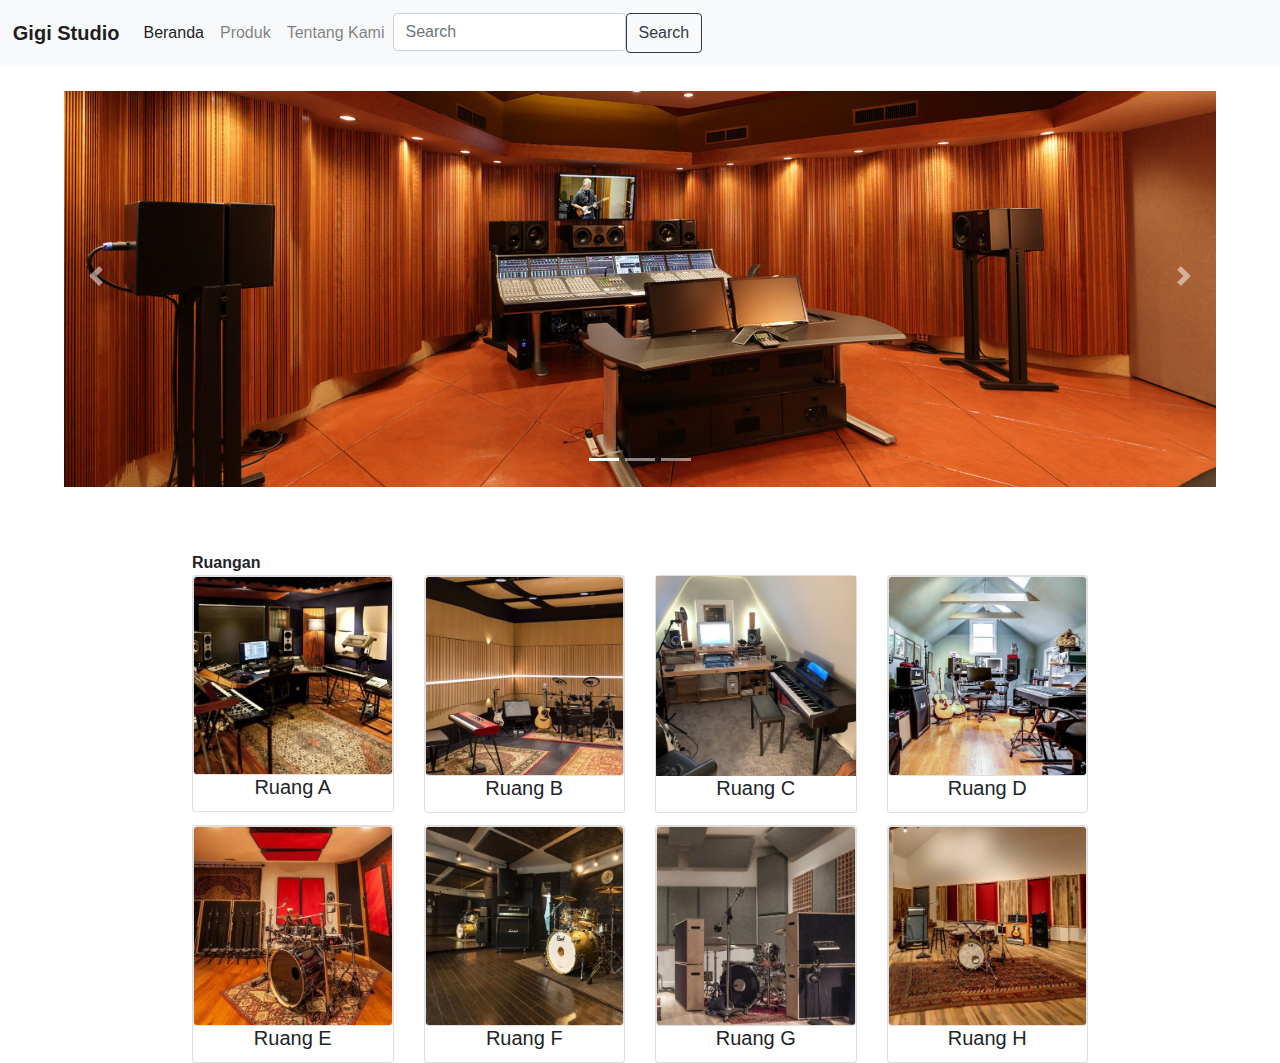
==== index.html @ 7f712213 "<commit 1>" ====
<!doctype html>
<html lang="en">

<head>
    <title>Studio</title>
    <meta charset="utf-8">
    <meta name="viewport" content="width=device-width, initial-scale=1">
    <link rel="stylesheet" href="https://maxcdn.bootstrapcdn.com/bootstrap/4.5.2/css/bootstrap.min.css">
    <link rel="stylesheet" href="style.css">
    <script src="https://ajax.googleapis.com/ajax/libs/jquery/3.5.1/jquery.min.js">
    </script>
    <script src="https://cdnjs.cloudflare.com/ajax/libs/popper.js/1.16.0/umd/popper.min.js"></script>
    <script src="https://maxcdn.bootstrapcdn.com/bootstrap/4.5.2/js/bootstrap.min.js"></script>
</head>

<body>
    <!--NAVIGASI-->
    <nav class="col-12 navbar navbar-expand-lg navbar-light bg-light">
        <a class="navbar-brand" href="#"><b>Gigi Studio</b></a>
        <button class="navbar-toggler" type="button" data-toggle="collapse" data-target="#navbarNav" aria-controls="navbarNav" aria-expanded="false" aria-label="Toggle navigation">
    <span class="navbar-toggler-icon"></span>
  </button>
        <div class="collapse navbar-collapse" id="navbarNav">
            <ul class="navbar-nav">
                <li class="nav-item active">
                    <a class="nav-link" href="#">Beranda</a>
                </li>
                <li class="nav-item">
                    <a class="nav-link" href="#">Produk</a>
                </li>
                <li class="nav-item">
                    <a class="nav-link" href="#">Tentang Kami</a>
                </li>
                <form class="d-flex" role="search">
                    <input class="form-control me-2" type="search" placeholder="Search" aria-label="Search">
                    <button class="btn btn-outline-dark" type="submit">Search</button>
                </form>
            </ul>
        </div>
    </nav>

    <!--CAROUSEL-->
    <div class="col-12 MyCarousel">
        <row>
            <div id="myCarousel" class="carousel slide" data-ride="carousel" color="">
                <ol class="carousel-indicators">
                    <li data-target="#myCarousel" data-slide-to="0" class="active"></li>
                    <li data-target="#myCarousel" data-slide-to="1"></li>
                    <li data-target="#myCarousel" data-slide-to="2"></li>
                </ol>
                <div class="carousel-inner">
                    <div class="carousel-item active">
                        <img src="studio1crop.jpeg" alt="Slide 1">
                    </div>
                    <div class="carousel-item">
                        <img src="studio2crop.jpeg" alt="Slide 2">
                    </div>
                    <div class="carousel-item">
                        <img src="studio3crop.jpeg" alt="Slide 3">
                    </div>
                </div>
            </div>
        </row>

        <a class="carousel-control-prev" href="#myCarousel" data-slide="prev">
            <span class="carousel-control-prev-icon"></span>
        </a>
        <a class="carousel-control-next" href="#myCarousel" data-slide="next">
            <span class="carousel-control-next-icon"></span>
        </a>
    </div>

    <!--CARD VIEW-->
    <div class="col-12 card-container">
        <a><b>Ruangan</b></a>
        <div class="row">
            <div class="col-3">
                <div class="card">
                    <img src="11.jpg" class="card" alt="...">
                    <div>
                        <h5 class="card-title ">Ruang A</h5>
                    </div>
                </div>
            </div>

            <div class="col-3">
                <div class="card">
                    <img src="12.jpg" class="card" alt="...">
                    <div>
                        <h5 class="card-title ">Ruang B</h5>
                    </div>
                </div>
            </div>

            <div class="col-3 ">
                <div class="card ">
                    <img src="13.jpg " class="card- " alt="... " style="max-height: 285px; ">
                    <div>
                        <h5 class="card-title ">Ruang C</h5>
                    </div>
                </div>
            </div>

            <div class="col-3 ">
                <div class="card ">
                    <img src="14.jpg " class="card " alt="... " style="max-height: 285px; ">
                    <div>
                        <h5 class="card-title ">Ruang D</h5>
                    </div>
                </div>
            </div>
        </div>
    </div>
    <div class="col-md-12 card-container " style="margin-top: 1%;">
        <div class=row>
            <div class="col-3 ">
                <div class="card ">
                    <img src="15.jpg " class="card " alt="... " style="max-height: 285px; ">
                    <div>
                        <h5 class="card-title ">Ruang E</h5>
                    </div>
                </div>
            </div>

            <div class="col-3 ">
                <div class="card ">
                    <img src="16.jpg " class="card " alt="... " style="max-height: 285px; ">
                    <div>
                        <h5 class="card-title ">Ruang F</h5>
                    </div>
                </div>
            </div>

            <div class="col-3 ">
                <div class="card ">
                    <img src="17.jpg " class="card " alt="... " style="max-height: 285px; ">
                    <div>
                        <h5 class="card-title ">Ruang G</h5>
                    </div>
                </div>
            </div>

            <div class="col-3 ">
                <div class="card ">
                    <img src="18.jpg " class="card " alt="... " style="max-height: 285px; ">
                    <div>
                        <h5 class="card-title ">Ruang H</h5>
                    </div>
                </div>
            </div>

        </div>
    </div>
</body>

</html>
---- style.css ----
body {
    font-family: sans-serif;
    font-size: 16px;
    background: white;
}

a {
    color: black;
}

a:hover {
    color: black;
}


/* Mengatur tampilan navigasi */

.collapse navbar-collapse {
    background-color: #C19A6B;
}

.navbar {
    background-color: #C19A6B;
    box-shadow: 0px 2px 2px rgba(0, 0, 0, 0.1);
    padding: 1%;
}

.navbar-brand {
    color: #FFF;
}

.nav-item {
    font-style: bold;
    display: flex;
    float: right;
}

.nav-link {
    color: #FFF;
}


/* carousel */

.MyCarousel {
    padding-left: 5%;
    padding-right: 5%;
    background-color: white;
    padding-top: 2%;
}

.carousel-item {
    max-height: 600px;
}

.carousel-item img {
    object-fit: cover;
    height: 100%;
    width: 100%;
}

.carousel-caption {
    background-color: rgba(0, 0, 0, 0);
}

.carousel-caption h3 {
    color: #fff;
}

.carousel-caption p {
    color: #fff;
}


/* carding  */

.card {
    width: 100%;
}

.card-container {
    margin-top: 5%;
    padding-left: 15%;
    padding-right: 15%;
}

.card img {
    width: 100%;
}

.card-title {
    text-align: center;
}

[class*="col-"] {
    width: 100%;
    float: center;
}

@media only screen and (max-width: 768px) {
    /* For tablets: */
    .col-sm-6 {
        width: 50%;
        text-align: center;
    }
    .col-sm-12 {
        width: 100%;
        text-align: center;
    }
}

@media only screen and (max-width: 480px) {
    .card-title {
        font-size: 10pt;
    }
}

@media only screen and (min-width: 600px) {
    /* For tablets: */
    .col-m-1 {
        width: 8.33%;
    }
    .col-m-2 {
        width: 16.66%;
    }
    .col-m-3 {
        width: 25%;
    }
    .col-m-4 {
        width: 33.33%;
    }
    .col-m-5 {
        width: 41.66%;
    }
    .col-m-6 {
        width: 50%;
    }
    .col-m-7 {
        width: 58.33%;
    }
    .col-m-8 {
        width: 66.66%;
    }
    .col-m-9 {
        width: 75%;
    }
    .col-m-10 {
        width: 83.33%;
    }
    .col-m-11 {
        width: 91.66%;
    }
    .col-m-12 {
        width: 100%;
    }
    .container {
        width: 50%;
    }
}

@media only screen and (min-width: 768px) {
    /* For desktop: */
    .col-1 {
        width: 8.33%;
    }
    .col-2 {
        width: 16.66%;
    }
    .col-3 {
        width: 25%;
    }
    .col-4 {
        width: 33.33%;
    }
    .col-5 {
        width: 41.66%;
    }
    .col-6 {
        width: 50%;
    }
    .col-7 {
        width: 58.33%;
    }
    .col-8 {
        width: 66.66%;
    }
    .col-9 {
        width: 75%;
    }
    .col-10 {
        width: 83.33%;
    }
    .col-11 {
        width: 91.66%;
    }
    .col-12 {
        width: 100%;
    }
}
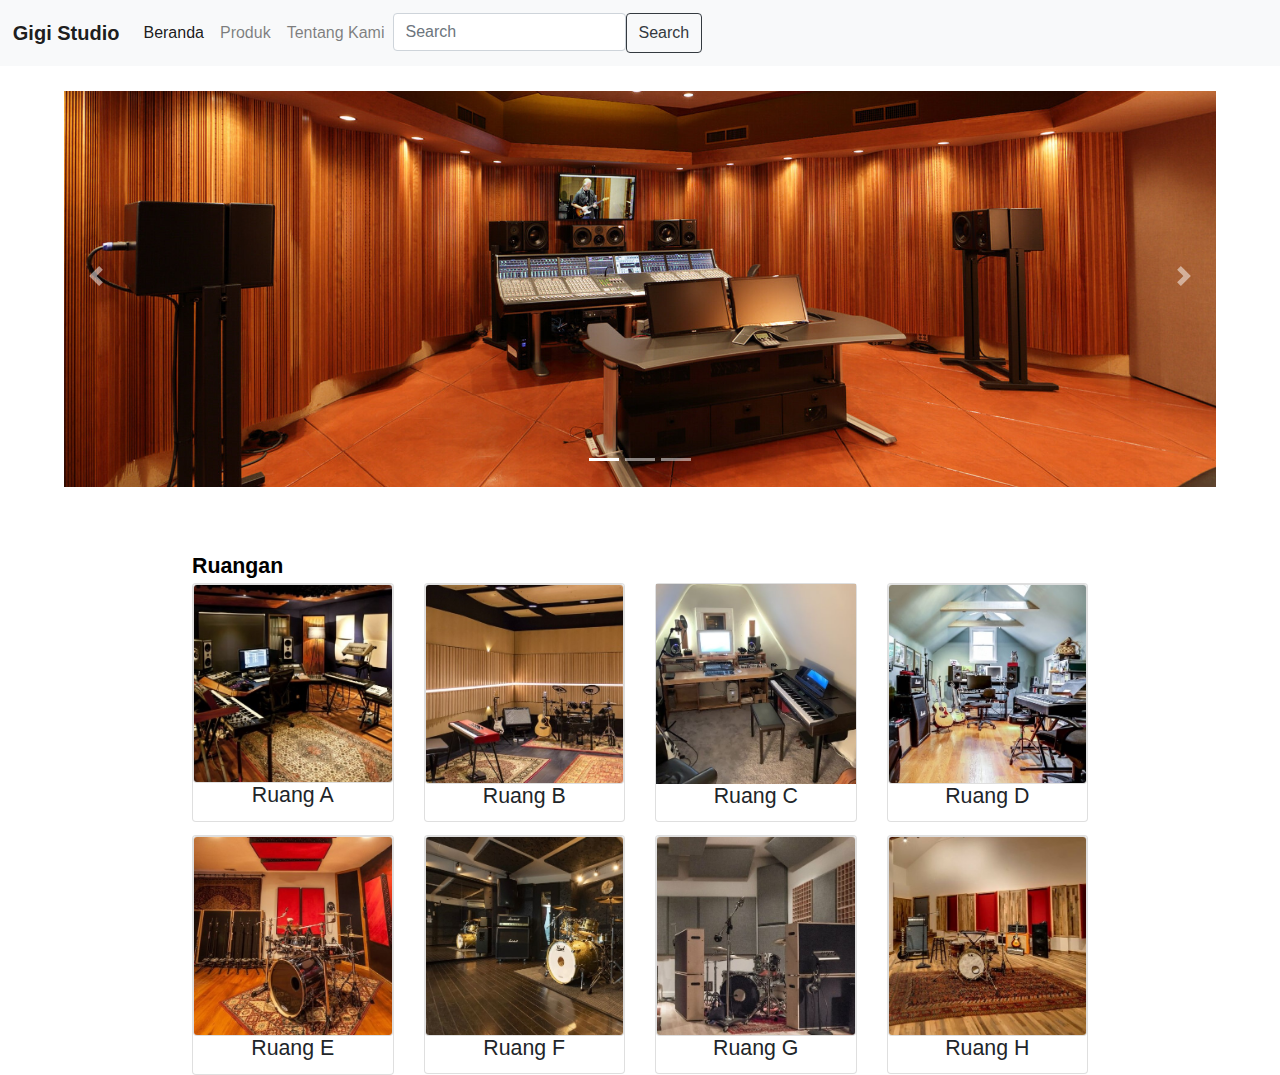
==== commit dc6371e6: "<commit 1>" ====
--- a/index.html
+++ b/index.html
@@ -72,7 +72,7 @@
 
     <!--CARD VIEW-->
     <div class="col-12 card-container">
-        <a><b>Ruangan</b></a>
+        <a class="card-title"><b>Ruangan</b></a>
         <div class="row">
             <div class="col-3">
                 <div class="card">
--- a/style.css
+++ b/style.css
@@ -90,6 +90,7 @@
 
 .card-title {
     text-align: center;
+    font-size: 16pt;
 }
 
 [class*="col-"] {
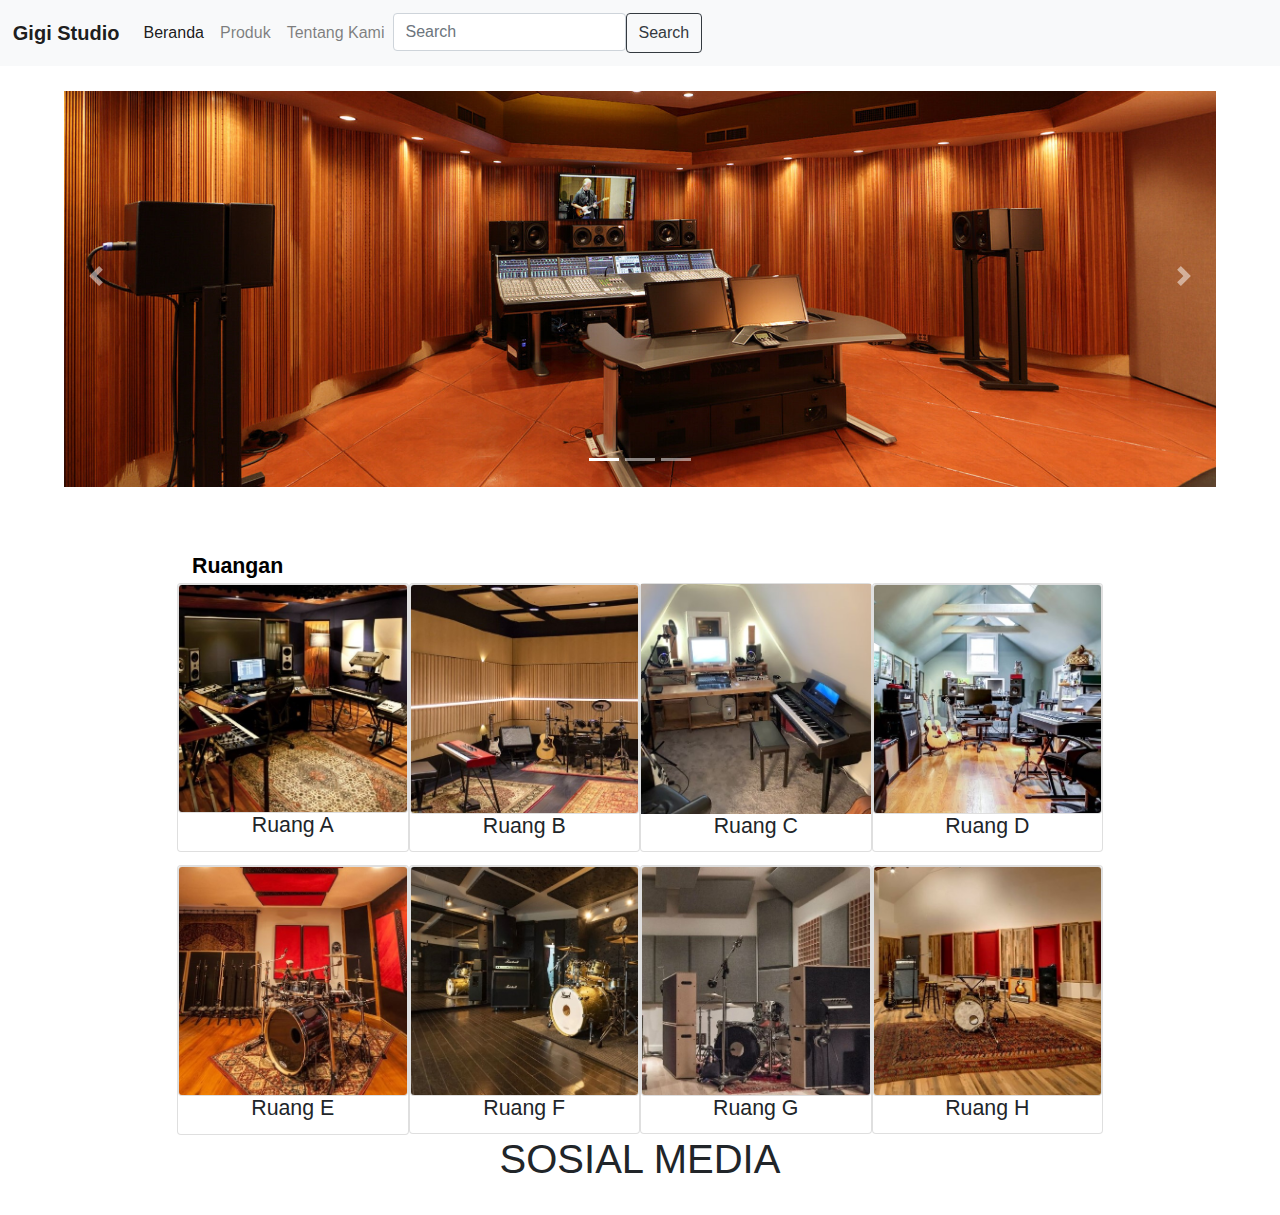
==== commit 91d99f3f: "<commit 1>" ====
--- a/index.html
+++ b/index.html
@@ -18,9 +18,9 @@
     <nav class="col-12 navbar navbar-expand-lg navbar-light bg-light">
         <a class="navbar-brand" href="#"><b>Gigi Studio</b></a>
         <button class="navbar-toggler" type="button" data-toggle="collapse" data-target="#navbarNav" aria-controls="navbarNav" aria-expanded="false" aria-label="Toggle navigation">
-    <span class="navbar-toggler-icon"></span>
-  </button>
-        <div class="collapse navbar-collapse" id="navbarNav">
+        <span class="navbar-toggler-icon"></span>
+        </button>
+        <div class="collapse navbar-collapse" id="navbarNav" style="padding-right: 5%;">
             <ul class="navbar-nav">
                 <li class="nav-item active">
                     <a class="nav-link" href="#">Beranda</a>
@@ -38,7 +38,6 @@
             </ul>
         </div>
     </nav>
-
     <!--CAROUSEL-->
     <div class="col-12 MyCarousel">
         <row>
@@ -74,7 +73,7 @@
     <div class="col-12 card-container">
         <a class="card-title"><b>Ruangan</b></a>
         <div class="row">
-            <div class="col-3">
+            <div class="col-m-3">
                 <div class="card">
                     <img src="11.jpg" class="card" alt="...">
                     <div>
@@ -83,7 +82,7 @@
                 </div>
             </div>
 
-            <div class="col-3">
+            <div class="col-m-3">
                 <div class="card">
                     <img src="12.jpg" class="card" alt="...">
                     <div>
@@ -92,7 +91,7 @@
                 </div>
             </div>
 
-            <div class="col-3 ">
+            <div class="col-m-3 ">
                 <div class="card ">
                     <img src="13.jpg " class="card- " alt="... " style="max-height: 285px; ">
                     <div>
@@ -101,7 +100,7 @@
                 </div>
             </div>
 
-            <div class="col-3 ">
+            <div class="col-m-3 ">
                 <div class="card ">
                     <img src="14.jpg " class="card " alt="... " style="max-height: 285px; ">
                     <div>
@@ -111,9 +110,9 @@
             </div>
         </div>
     </div>
-    <div class="col-md-12 card-container " style="margin-top: 1%;">
+    <div class="col-m-12 card-container " style="margin-top: 1%;">
         <div class=row>
-            <div class="col-3 ">
+            <div class="col-m-3 ">
                 <div class="card ">
                     <img src="15.jpg " class="card " alt="... " style="max-height: 285px; ">
                     <div>
@@ -122,7 +121,7 @@
                 </div>
             </div>
 
-            <div class="col-3 ">
+            <div class="col-m-3 ">
                 <div class="card ">
                     <img src="16.jpg " class="card " alt="... " style="max-height: 285px; ">
                     <div>
@@ -131,7 +130,7 @@
                 </div>
             </div>
 
-            <div class="col-3 ">
+            <div class="col-m-3 ">
                 <div class="card ">
                     <img src="17.jpg " class="card " alt="... " style="max-height: 285px; ">
                     <div>
@@ -140,7 +139,7 @@
                 </div>
             </div>
 
-            <div class="col-3 ">
+            <div class="col-m-3 ">
                 <div class="card ">
                     <img src="18.jpg " class="card " alt="... " style="max-height: 285px; ">
                     <div>
@@ -148,9 +147,17 @@
                     </div>
                 </div>
             </div>
-
         </div>
     </div>
+    <footer>
+        <div class="col-12 footer">
+            <h1>SOSIAL MEDIA</h1>
+            <a href="https://instagram.com/giannanasya" target="_blank" rel="noopener noreferrer"><img src="./images/ig.png" alt=""></a>
+            <a href="http://" target="_blank" rel="noopener noreferrer"><img src="./images//fb.png" alt=""></a>
+            <a href="http://" target="_blank" rel="noopener noreferrer"><img src="./images/WA2.png" alt=""></a>
+            <a href="http://" target="_blank" rel="noopener noreferrer"><img src="./images/twitter.png" alt=""></a>
+        </div>
+    </footer>
 </body>
 
 </html>--- a/style.css
+++ b/style.css
@@ -72,6 +72,13 @@
 }
 
 
+/* footer */
+
+.footer {
+    text-align: center;
+}
+
+
 /* carding  */
 
 .card {
@@ -110,9 +117,12 @@
     }
 }
 
-@media only screen and (max-width: 480px) {
+@media only screen and (max-width: 600px) {
     .card-title {
         font-size: 10pt;
+    }
+    .col-m-3 {
+        width: 50%;
     }
 }
 
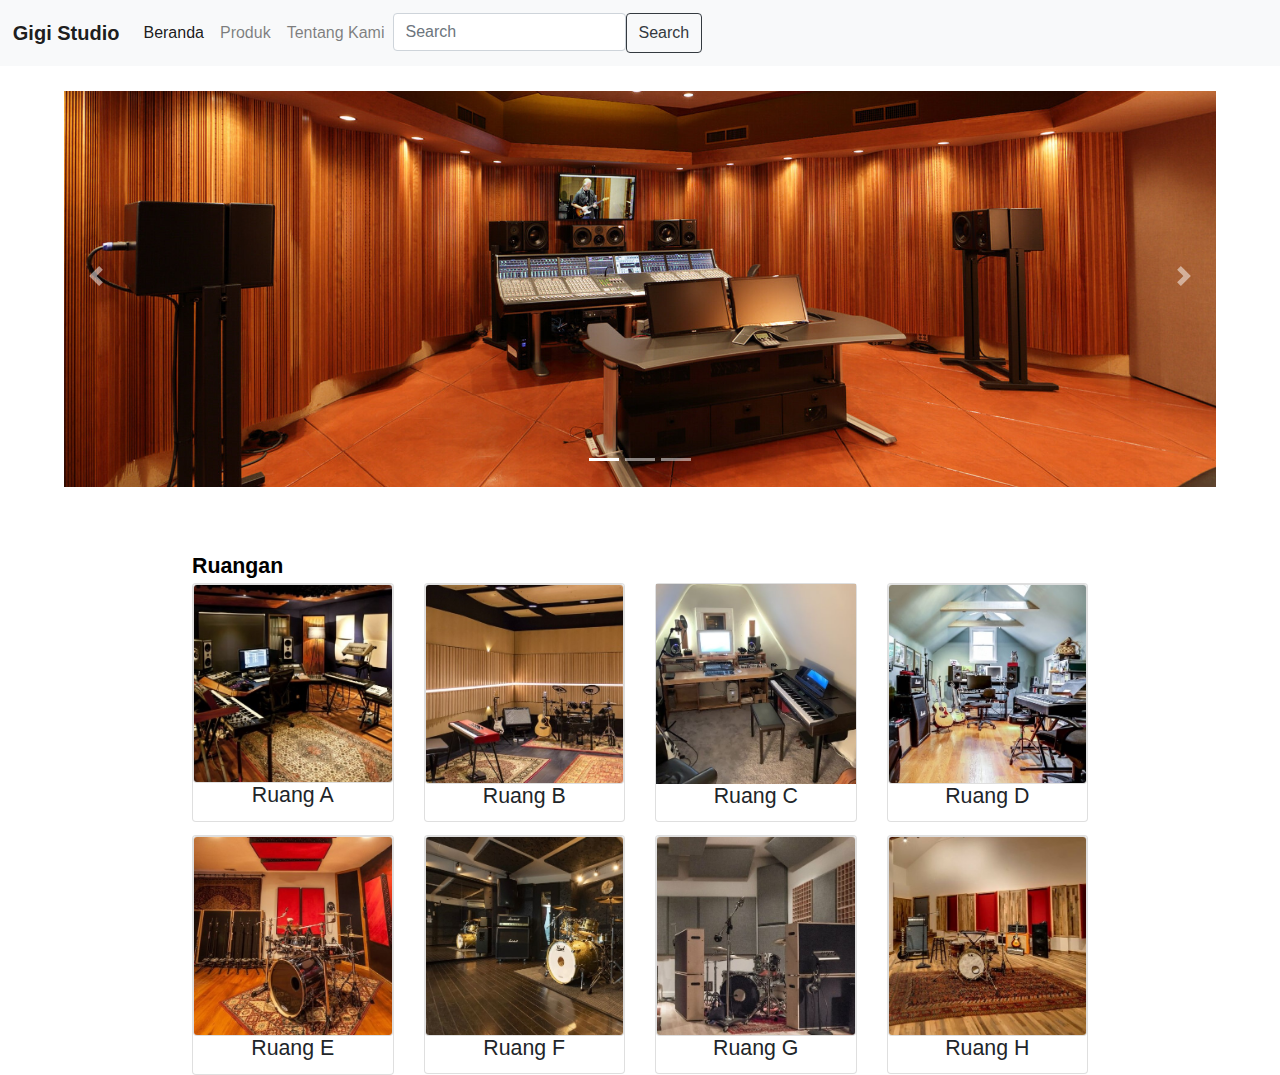
==== commit f79cac2b: "<commit 1>" ====
--- a/index.html
+++ b/index.html
@@ -18,9 +18,9 @@
     <nav class="col-12 navbar navbar-expand-lg navbar-light bg-light">
         <a class="navbar-brand" href="#"><b>Gigi Studio</b></a>
         <button class="navbar-toggler" type="button" data-toggle="collapse" data-target="#navbarNav" aria-controls="navbarNav" aria-expanded="false" aria-label="Toggle navigation">
-        <span class="navbar-toggler-icon"></span>
-        </button>
-        <div class="collapse navbar-collapse" id="navbarNav" style="padding-right: 5%;">
+    <span class="navbar-toggler-icon"></span>
+  </button>
+        <div class="collapse navbar-collapse" id="navbarNav">
             <ul class="navbar-nav">
                 <li class="nav-item active">
                     <a class="nav-link" href="#">Beranda</a>
@@ -38,6 +38,7 @@
             </ul>
         </div>
     </nav>
+
     <!--CAROUSEL-->
     <div class="col-12 MyCarousel">
         <row>
@@ -60,7 +61,6 @@
                 </div>
             </div>
         </row>
-
         <a class="carousel-control-prev" href="#myCarousel" data-slide="prev">
             <span class="carousel-control-prev-icon"></span>
         </a>
@@ -73,7 +73,7 @@
     <div class="col-12 card-container">
         <a class="card-title"><b>Ruangan</b></a>
         <div class="row">
-            <div class="col-m-3">
+            <div class="col-3">
                 <div class="card">
                     <img src="11.jpg" class="card" alt="...">
                     <div>
@@ -82,7 +82,7 @@
                 </div>
             </div>
 
-            <div class="col-m-3">
+            <div class="col-3">
                 <div class="card">
                     <img src="12.jpg" class="card" alt="...">
                     <div>
@@ -91,7 +91,7 @@
                 </div>
             </div>
 
-            <div class="col-m-3 ">
+            <div class="col-3 ">
                 <div class="card ">
                     <img src="13.jpg " class="card- " alt="... " style="max-height: 285px; ">
                     <div>
@@ -100,7 +100,7 @@
                 </div>
             </div>
 
-            <div class="col-m-3 ">
+            <div class="col-3 ">
                 <div class="card ">
                     <img src="14.jpg " class="card " alt="... " style="max-height: 285px; ">
                     <div>
@@ -110,9 +110,9 @@
             </div>
         </div>
     </div>
-    <div class="col-m-12 card-container " style="margin-top: 1%;">
+    <div class="col-md-12 card-container " style="margin-top: 1%;">
         <div class=row>
-            <div class="col-m-3 ">
+            <div class="col-3 ">
                 <div class="card ">
                     <img src="15.jpg " class="card " alt="... " style="max-height: 285px; ">
                     <div>
@@ -121,7 +121,7 @@
                 </div>
             </div>
 
-            <div class="col-m-3 ">
+            <div class="col-3 ">
                 <div class="card ">
                     <img src="16.jpg " class="card " alt="... " style="max-height: 285px; ">
                     <div>
@@ -130,7 +130,7 @@
                 </div>
             </div>
 
-            <div class="col-m-3 ">
+            <div class="col-3 ">
                 <div class="card ">
                     <img src="17.jpg " class="card " alt="... " style="max-height: 285px; ">
                     <div>
@@ -139,7 +139,7 @@
                 </div>
             </div>
 
-            <div class="col-m-3 ">
+            <div class="col-3 ">
                 <div class="card ">
                     <img src="18.jpg " class="card " alt="... " style="max-height: 285px; ">
                     <div>
@@ -147,17 +147,9 @@
                     </div>
                 </div>
             </div>
+
         </div>
     </div>
-    <footer>
-        <div class="col-12 footer">
-            <h1>SOSIAL MEDIA</h1>
-            <a href="https://instagram.com/giannanasya" target="_blank" rel="noopener noreferrer"><img src="./images/ig.png" alt=""></a>
-            <a href="http://" target="_blank" rel="noopener noreferrer"><img src="./images//fb.png" alt=""></a>
-            <a href="http://" target="_blank" rel="noopener noreferrer"><img src="./images/WA2.png" alt=""></a>
-            <a href="http://" target="_blank" rel="noopener noreferrer"><img src="./images/twitter.png" alt=""></a>
-        </div>
-    </footer>
 </body>
 
 </html>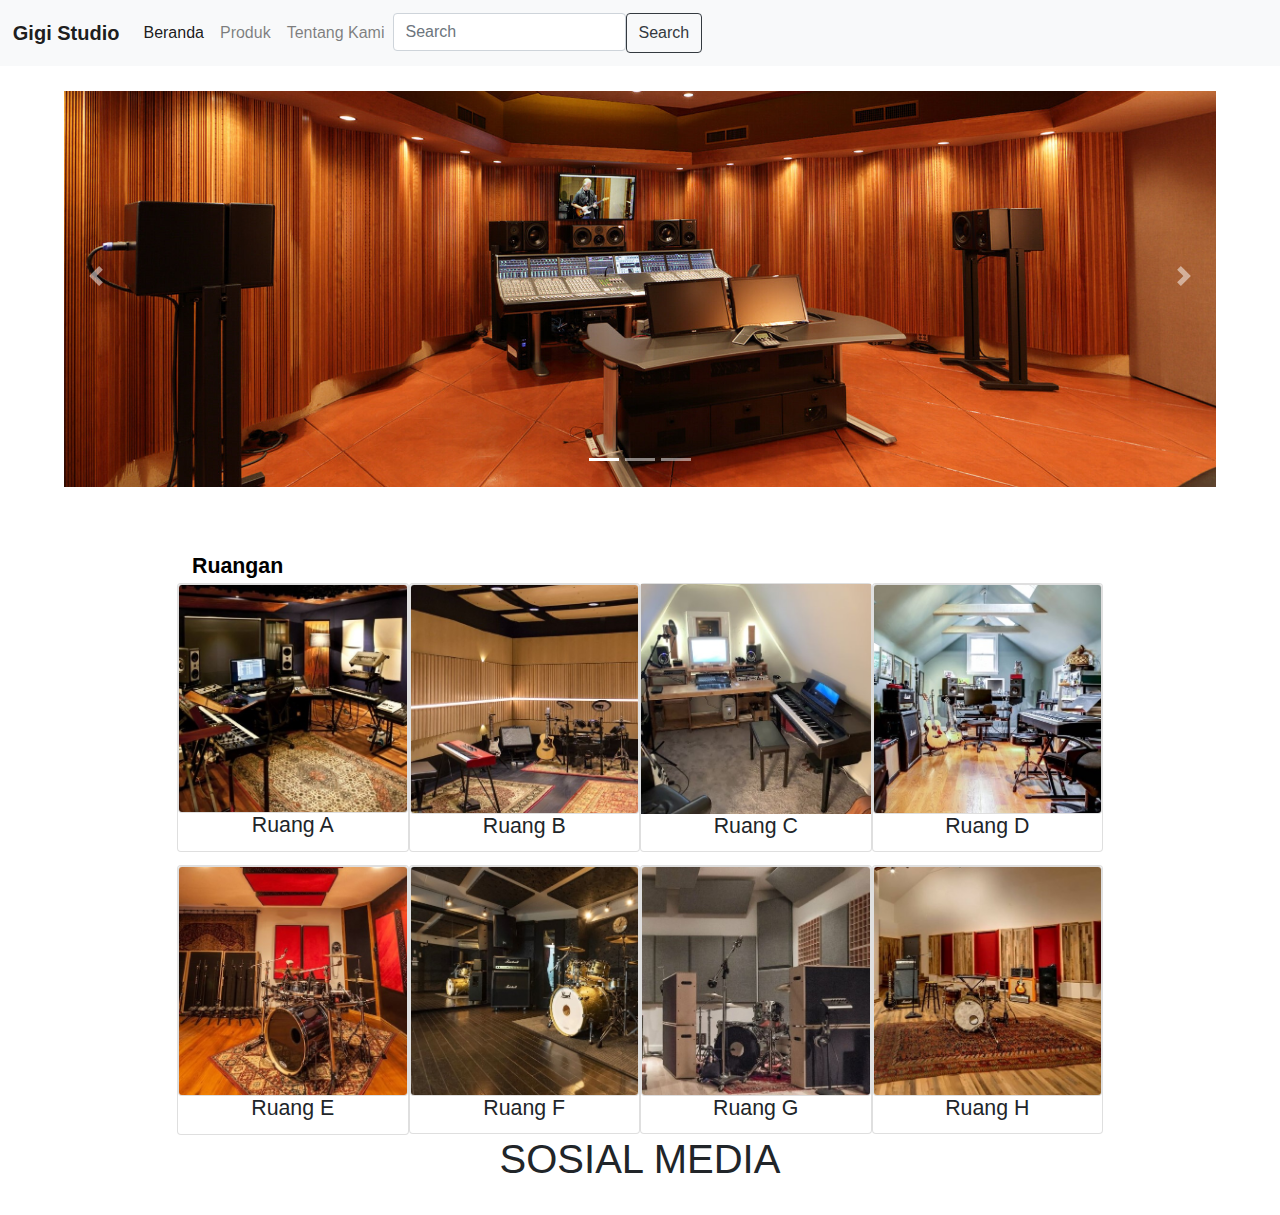
==== commit 8b8730d0: "<commit 1>" ====
--- a/index.html
+++ b/index.html
@@ -18,9 +18,9 @@
     <nav class="col-12 navbar navbar-expand-lg navbar-light bg-light">
         <a class="navbar-brand" href="#"><b>Gigi Studio</b></a>
         <button class="navbar-toggler" type="button" data-toggle="collapse" data-target="#navbarNav" aria-controls="navbarNav" aria-expanded="false" aria-label="Toggle navigation">
-    <span class="navbar-toggler-icon"></span>
-  </button>
-        <div class="collapse navbar-collapse" id="navbarNav">
+        <span class="navbar-toggler-icon"></span>
+        </button>
+        <div class="collapse navbar-collapse" id="navbarNav" style="padding-right: 5%;">
             <ul class="navbar-nav">
                 <li class="nav-item active">
                     <a class="nav-link" href="#">Beranda</a>
@@ -38,7 +38,6 @@
             </ul>
         </div>
     </nav>
-
     <!--CAROUSEL-->
     <div class="col-12 MyCarousel">
         <row>
@@ -61,6 +60,7 @@
                 </div>
             </div>
         </row>
+
         <a class="carousel-control-prev" href="#myCarousel" data-slide="prev">
             <span class="carousel-control-prev-icon"></span>
         </a>
@@ -73,7 +73,7 @@
     <div class="col-12 card-container">
         <a class="card-title"><b>Ruangan</b></a>
         <div class="row">
-            <div class="col-3">
+            <div class="col-m-3">
                 <div class="card">
                     <img src="11.jpg" class="card" alt="...">
                     <div>
@@ -82,7 +82,7 @@
                 </div>
             </div>
 
-            <div class="col-3">
+            <div class="col-m-3">
                 <div class="card">
                     <img src="12.jpg" class="card" alt="...">
                     <div>
@@ -91,7 +91,7 @@
                 </div>
             </div>
 
-            <div class="col-3 ">
+            <div class="col-m-3 ">
                 <div class="card ">
                     <img src="13.jpg " class="card- " alt="... " style="max-height: 285px; ">
                     <div>
@@ -100,7 +100,7 @@
                 </div>
             </div>
 
-            <div class="col-3 ">
+            <div class="col-m-3 ">
                 <div class="card ">
                     <img src="14.jpg " class="card " alt="... " style="max-height: 285px; ">
                     <div>
@@ -110,9 +110,9 @@
             </div>
         </div>
     </div>
-    <div class="col-md-12 card-container " style="margin-top: 1%;">
+    <div class="col-m-12 card-container " style="margin-top: 1%;">
         <div class=row>
-            <div class="col-3 ">
+            <div class="col-m-3 ">
                 <div class="card ">
                     <img src="15.jpg " class="card " alt="... " style="max-height: 285px; ">
                     <div>
@@ -121,7 +121,7 @@
                 </div>
             </div>
 
-            <div class="col-3 ">
+            <div class="col-m-3 ">
                 <div class="card ">
                     <img src="16.jpg " class="card " alt="... " style="max-height: 285px; ">
                     <div>
@@ -130,7 +130,7 @@
                 </div>
             </div>
 
-            <div class="col-3 ">
+            <div class="col-m-3 ">
                 <div class="card ">
                     <img src="17.jpg " class="card " alt="... " style="max-height: 285px; ">
                     <div>
@@ -139,7 +139,7 @@
                 </div>
             </div>
 
-            <div class="col-3 ">
+            <div class="col-m-3 ">
                 <div class="card ">
                     <img src="18.jpg " class="card " alt="... " style="max-height: 285px; ">
                     <div>
@@ -147,9 +147,17 @@
                     </div>
                 </div>
             </div>
-
         </div>
     </div>
+    <footer>
+        <div class="col-12 footer">
+            <h1>SOSIAL MEDIA</h1>
+            <a href="https://instagram.com/giannanasya" target="_blank" rel="noopener noreferrer"><img src="./images/ig.png" alt=""></a>
+            <a href="http://" target="_blank" rel="noopener noreferrer"><img src="./images//fb.png" alt=""></a>
+            <a href="http://" target="_blank" rel="noopener noreferrer"><img src="./images/WA2.png" alt=""></a>
+            <a href="http://" target="_blank" rel="noopener noreferrer"><img src="./images/twitter.png" alt=""></a>
+        </div>
+    </footer>
 </body>
 
 </html>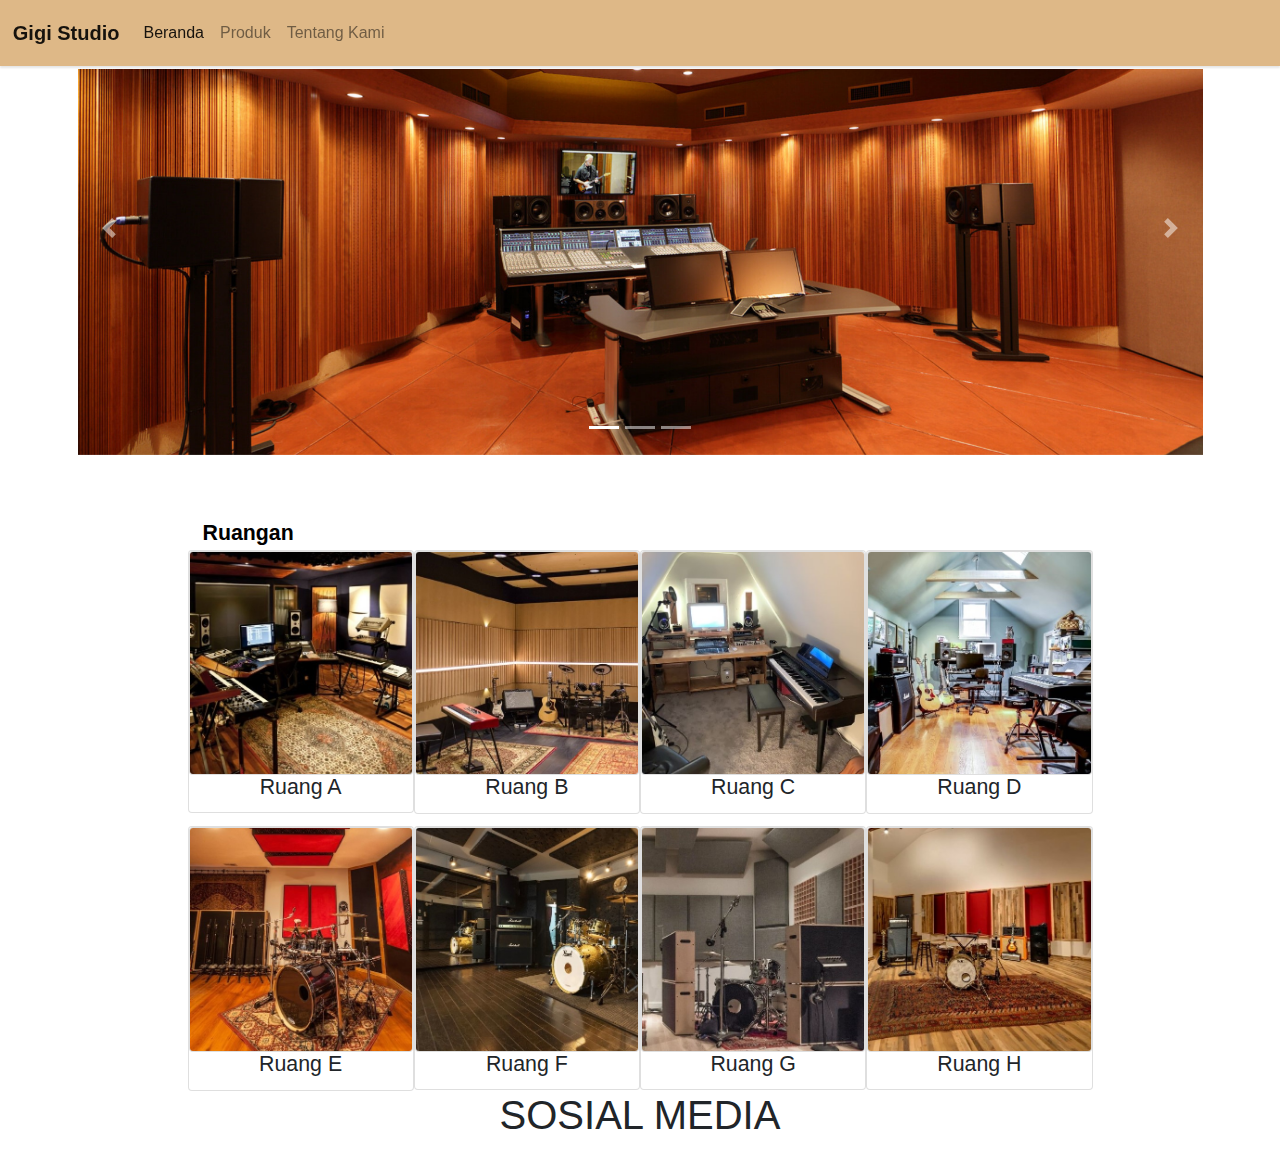
==== commit 5d969db5: "<commit 1>" ====
--- a/index.html
+++ b/index.html
@@ -13,31 +13,33 @@
     <script src="https://maxcdn.bootstrapcdn.com/bootstrap/4.5.2/js/bootstrap.min.js"></script>
 </head>
 
-<body>
-    <!--NAVIGASI-->
-    <nav class="col-12 navbar navbar-expand-lg navbar-light bg-light">
-        <a class="navbar-brand" href="#"><b>Gigi Studio</b></a>
-        <button class="navbar-toggler" type="button" data-toggle="collapse" data-target="#navbarNav" aria-controls="navbarNav" aria-expanded="false" aria-label="Toggle navigation">
+<body class="col-12">
+    <div class="row">
+        <nav class="col-12 navbar navbar-expand-lg navbar-light fixed-top" style="background-color: burlywood;">
+            <a class="navbar-brand" href="#"><b>Gigi Studio</b></a>
+            <button class="navbar-toggler" type="button" data-toggle="collapse" data-target="#navbarNav" aria-controls="navbarNav" aria-expanded="false" aria-label="Toggle navigation">
         <span class="navbar-toggler-icon"></span>
         </button>
-        <div class="collapse navbar-collapse" id="navbarNav" style="padding-right: 5%;">
-            <ul class="navbar-nav">
-                <li class="nav-item active">
-                    <a class="nav-link" href="#">Beranda</a>
-                </li>
-                <li class="nav-item">
-                    <a class="nav-link" href="#">Produk</a>
-                </li>
-                <li class="nav-item">
-                    <a class="nav-link" href="#">Tentang Kami</a>
-                </li>
-                <form class="d-flex" role="search">
-                    <input class="form-control me-2" type="search" placeholder="Search" aria-label="Search">
-                    <button class="btn btn-outline-dark" type="submit">Search</button>
-                </form>
-            </ul>
-        </div>
-    </nav>
+            <div class="collapse navbar-collapse" id="navbarNav" style="padding-right: 5%;">
+                <ul class="navbar-nav">
+                    <li class="nav-item active">
+                        <a class="nav-link" href="#">Beranda</a>
+                    </li>
+                    <li class="nav-item">
+                        <a class="nav-link" href="#">Produk</a>
+                    </li>
+                    <li class="nav-item">
+                        <a class="nav-link" href="#">Tentang Kami</a>
+                    </li>
+                    <!-- <form class="d-flex" role="search">
+                        <input class="form-control me-2 hide-div1" type="search" placeholder="Search" aria-label="Search">
+                        <button class="btn btn-outline-dark hide-div1" type="submit" id="search">Search</button>
+                    </form> -->
+                </ul>
+            </div>
+        </nav>
+    </div>
+
     <!--CAROUSEL-->
     <div class="col-12 MyCarousel">
         <row>
@@ -93,7 +95,7 @@
 
             <div class="col-m-3 ">
                 <div class="card ">
-                    <img src="13.jpg " class="card- " alt="... " style="max-height: 285px; ">
+                    <img src="13.jpg " class="card" alt="... " style="max-height: 285px; ">
                     <div>
                         <h5 class="card-title ">Ruang C</h5>
                     </div>
--- a/style.css
+++ b/style.css
@@ -46,7 +46,7 @@
     padding-left: 5%;
     padding-right: 5%;
     background-color: white;
-    padding-top: 2%;
+    padding-top: 5.5%;
 }
 
 .carousel-item {
@@ -77,6 +77,36 @@
 .footer {
     text-align: center;
 }
+
+
+/* hiding div */
+
+
+/* .hide-div1 {
+    display: none;
+}
+
+.hide-div2 {
+    display: block;
+}
+
+@media only screen and (max-width:992px) {
+    .hide-div1 {
+        display: block;
+    }
+    .hide-div2 {
+        display: none;
+    }
+}
+
+@media only screen and (min-width:992px) {
+    .hide-div1 {
+        display: none;
+    }
+    .hide-div2 {
+        display: block;
+    }
+} */
 
 
 /* carding  */
@@ -105,6 +135,30 @@
     float: center;
 }
 
+
+/* media carousel */
+
+@media only screen and (max-width: 1100px) {
+    .MyCarousel {
+        padding-top: 10%;
+    }
+}
+
+@media only screen and (max-width: 500px) {
+    .MyCarousel {
+        padding-top: 14%;
+    }
+}
+
+@media only screen and (max-width: 390px) {
+    .MyCarousel {
+        padding-top: 17%;
+    }
+}
+
+
+/*  */
+
 @media only screen and (max-width: 768px) {
     /* For tablets: */
     .col-sm-6 {
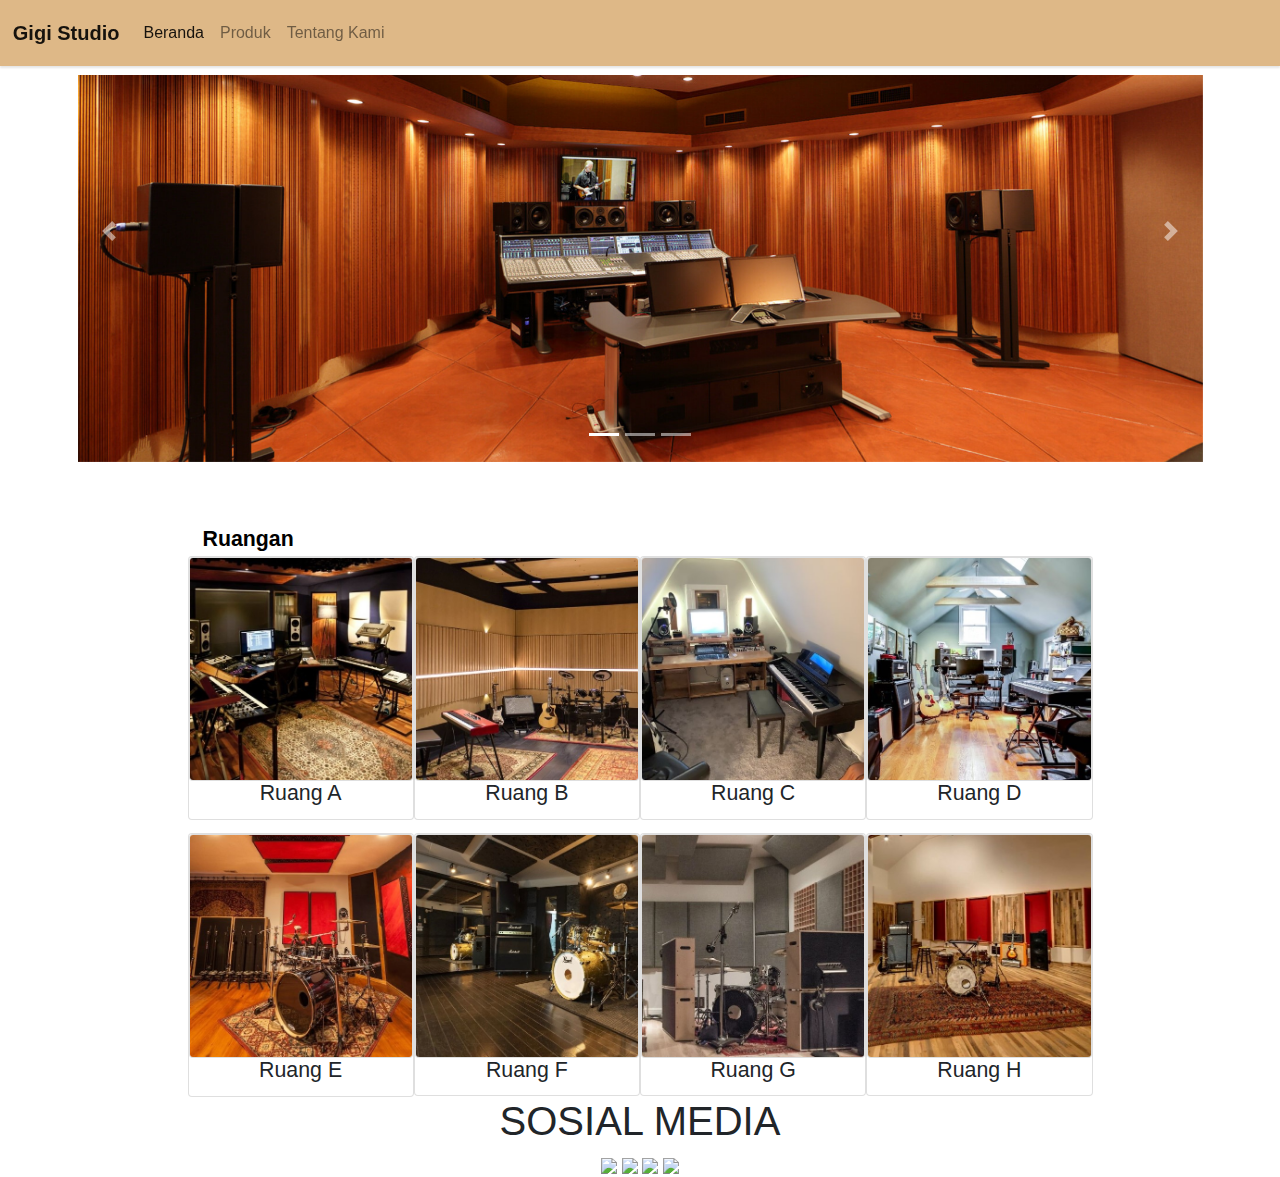
==== commit c1c91b0c: "<commit 1>" ====
--- a/index.html
+++ b/index.html
@@ -95,7 +95,7 @@
 
             <div class="col-m-3 ">
                 <div class="card ">
-                    <img src="13.jpg " class="card" alt="... " style="max-height: 285px; ">
+                    <img src="13.jpg " class="card" alt="... ">
                     <div>
                         <h5 class="card-title ">Ruang C</h5>
                     </div>
@@ -104,7 +104,7 @@
 
             <div class="col-m-3 ">
                 <div class="card ">
-                    <img src="14.jpg " class="card " alt="... " style="max-height: 285px; ">
+                    <img src="14.jpg " class="card " alt="... ">
                     <div>
                         <h5 class="card-title ">Ruang D</h5>
                     </div>
@@ -112,11 +112,11 @@
             </div>
         </div>
     </div>
-    <div class="col-m-12 card-container " style="margin-top: 1%;">
+    <div class="col-m-12 card-container " style="margin-top: 1%; ">
         <div class=row>
             <div class="col-m-3 ">
                 <div class="card ">
-                    <img src="15.jpg " class="card " alt="... " style="max-height: 285px; ">
+                    <img src="15.jpg " class="card " alt="... ">
                     <div>
                         <h5 class="card-title ">Ruang E</h5>
                     </div>
@@ -125,7 +125,7 @@
 
             <div class="col-m-3 ">
                 <div class="card ">
-                    <img src="16.jpg " class="card " alt="... " style="max-height: 285px; ">
+                    <img src="16.jpg " class="card " alt="... ">
                     <div>
                         <h5 class="card-title ">Ruang F</h5>
                     </div>
@@ -134,7 +134,7 @@
 
             <div class="col-m-3 ">
                 <div class="card ">
-                    <img src="17.jpg " class="card " alt="... " style="max-height: 285px; ">
+                    <img src="17.jpg " class="card " alt="... ">
                     <div>
                         <h5 class="card-title ">Ruang G</h5>
                     </div>
@@ -152,12 +152,12 @@
         </div>
     </div>
     <footer>
-        <div class="col-12 footer">
+        <div class="col-12 footer ">
             <h1>SOSIAL MEDIA</h1>
-            <a href="https://instagram.com/giannanasya" target="_blank" rel="noopener noreferrer"><img src="./images/ig.png" alt=""></a>
-            <a href="http://" target="_blank" rel="noopener noreferrer"><img src="./images//fb.png" alt=""></a>
-            <a href="http://" target="_blank" rel="noopener noreferrer"><img src="./images/WA2.png" alt=""></a>
-            <a href="http://" target="_blank" rel="noopener noreferrer"><img src="./images/twitter.png" alt=""></a>
+            <a href="https://instagram.com/giannanasya " target="_blank " rel="noopener noreferrer "><img src="./images/ig.png " alt=" "></a>
+            <a href="http:// " target="_blank " rel="noopener noreferrer "><img src="./images//fb.png " alt=" "></a>
+            <a href="http:// " target="_blank " rel="noopener noreferrer "><img src="./images/WA2.png " alt=" "></a>
+            <a href="http:// " target="_blank " rel="noopener noreferrer "><img src="./images/twitter.png " alt=" "></a>
         </div>
     </footer>
 </body>
--- a/style.css
+++ b/style.css
@@ -46,7 +46,7 @@
     padding-left: 5%;
     padding-right: 5%;
     background-color: white;
-    padding-top: 5.5%;
+    padding-top: 6%;
 }
 
 .carousel-item {
@@ -71,42 +71,24 @@
     color: #fff;
 }
 
+@media only screen and (max-width:1000px) {
+    .MyCarousel {
+        padding-top: 10%;
+    }
+}
+
+@media only screen and (max-width:400px) {
+    .MyCarousel {
+        padding-top: 20%;
+    }
+}
+
 
 /* footer */
 
 .footer {
     text-align: center;
 }
-
-
-/* hiding div */
-
-
-/* .hide-div1 {
-    display: none;
-}
-
-.hide-div2 {
-    display: block;
-}
-
-@media only screen and (max-width:992px) {
-    .hide-div1 {
-        display: block;
-    }
-    .hide-div2 {
-        display: none;
-    }
-}
-
-@media only screen and (min-width:992px) {
-    .hide-div1 {
-        display: none;
-    }
-    .hide-div2 {
-        display: block;
-    }
-} */
 
 
 /* carding  */
@@ -135,30 +117,6 @@
     float: center;
 }
 
-
-/* media carousel */
-
-@media only screen and (max-width: 1100px) {
-    .MyCarousel {
-        padding-top: 10%;
-    }
-}
-
-@media only screen and (max-width: 500px) {
-    .MyCarousel {
-        padding-top: 14%;
-    }
-}
-
-@media only screen and (max-width: 390px) {
-    .MyCarousel {
-        padding-top: 17%;
-    }
-}
-
-
-/*  */
-
 @media only screen and (max-width: 768px) {
     /* For tablets: */
     .col-sm-6 {
@@ -177,6 +135,9 @@
     }
     .col-m-3 {
         width: 50%;
+    }
+    .MyCarousel {
+        padding-top: 16%;
     }
 }
 
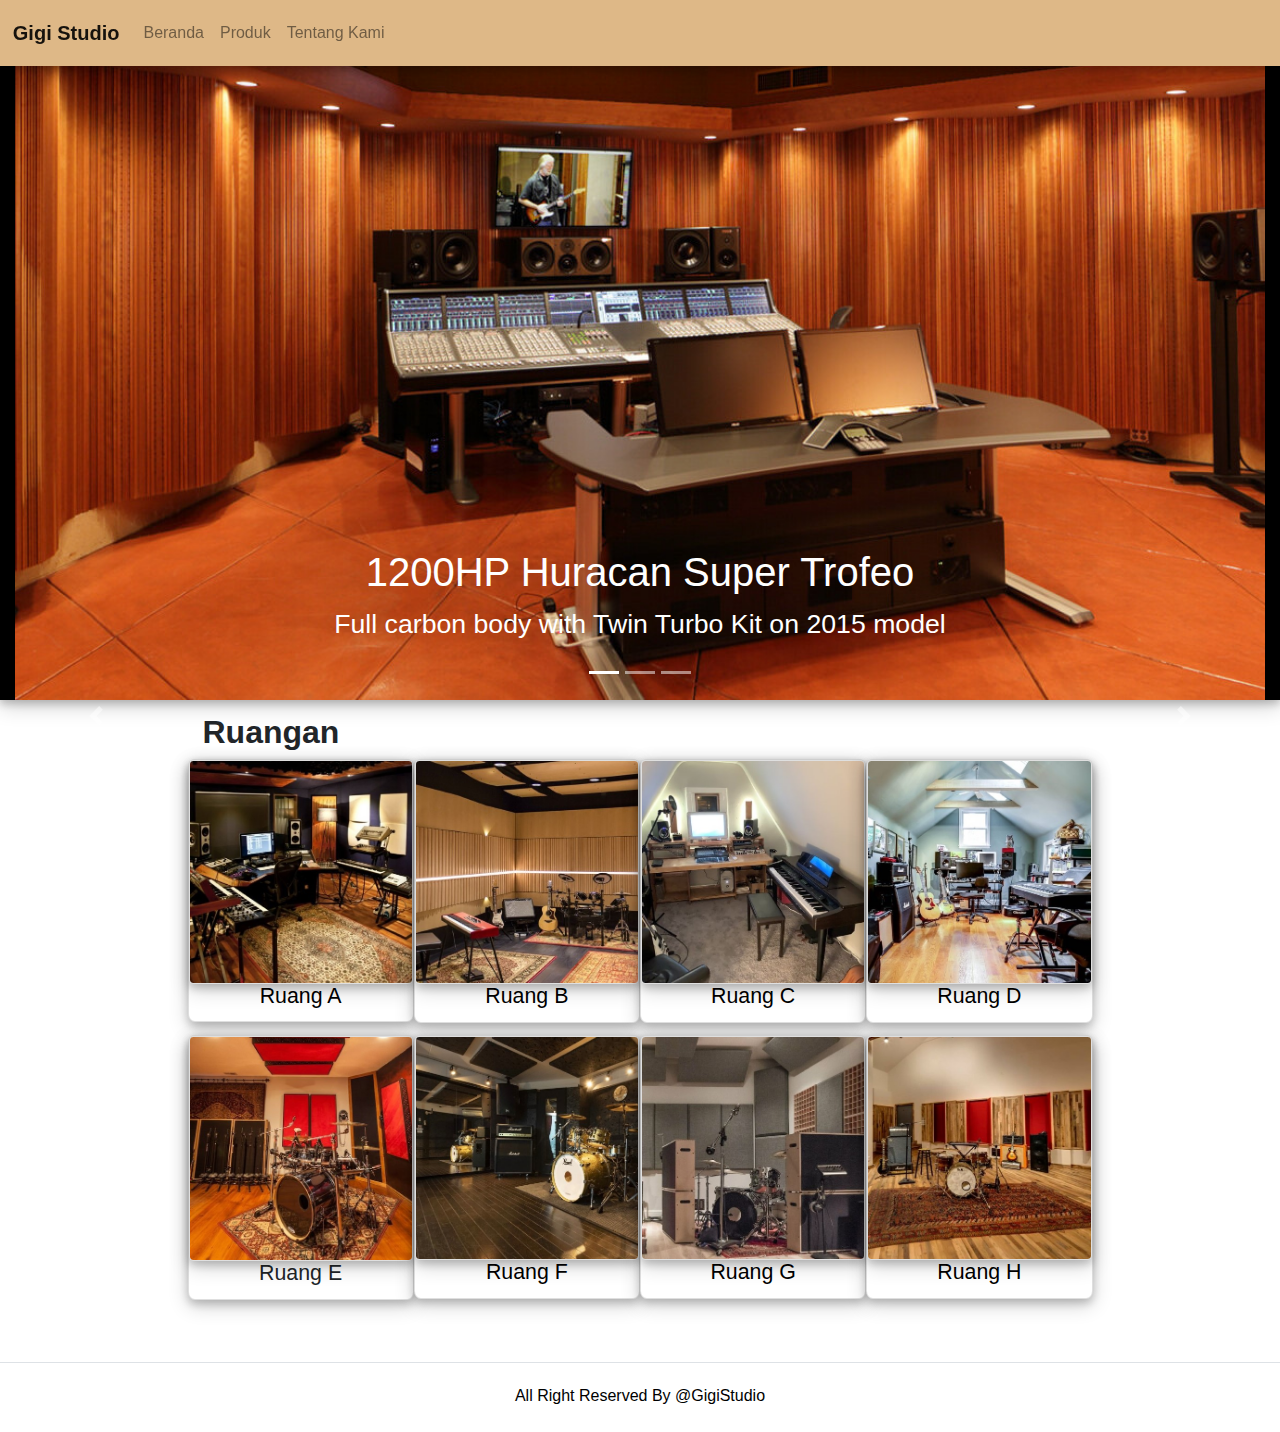
==== commit 4d38d9dc: "Add files via upload" ====
--- a/index.html
+++ b/index.html
@@ -6,7 +6,7 @@
     <meta charset="utf-8">
     <meta name="viewport" content="width=device-width, initial-scale=1">
     <link rel="stylesheet" href="https://maxcdn.bootstrapcdn.com/bootstrap/4.5.2/css/bootstrap.min.css">
-    <link rel="stylesheet" href="style.css">
+    <link rel="stylesheet" href="css/style.css">
     <script src="https://ajax.googleapis.com/ajax/libs/jquery/3.5.1/jquery.min.js">
     </script>
     <script src="https://cdnjs.cloudflare.com/ajax/libs/popper.js/1.16.0/umd/popper.min.js"></script>
@@ -14,152 +14,176 @@
 </head>
 
 <body class="col-12">
-    <div class="row">
-        <nav class="col-12 navbar navbar-expand-lg navbar-light fixed-top" style="background-color: burlywood;">
-            <a class="navbar-brand" href="#"><b>Gigi Studio</b></a>
-            <button class="navbar-toggler" type="button" data-toggle="collapse" data-target="#navbarNav" aria-controls="navbarNav" aria-expanded="false" aria-label="Toggle navigation">
-        <span class="navbar-toggler-icon"></span>
-        </button>
-            <div class="collapse navbar-collapse" id="navbarNav" style="padding-right: 5%;">
-                <ul class="navbar-nav">
-                    <li class="nav-item active">
-                        <a class="nav-link" href="#">Beranda</a>
-                    </li>
-                    <li class="nav-item">
-                        <a class="nav-link" href="#">Produk</a>
-                    </li>
-                    <li class="nav-item">
-                        <a class="nav-link" href="#">Tentang Kami</a>
-                    </li>
-                    <!-- <form class="d-flex" role="search">
+    <div>
+        <div class="row">
+            <nav class="col-12 navbar navbar-expand-lg navbar-light fixed-top" style="background-color: burlywood;">
+                <a class="navbar-brand" href="#myCarousel"><b>Gigi Studio</b></a>
+                <button class="navbar-toggler" type="button" data-toggle="collapse" data-target="#navbarNav" aria-controls="navbarNav" aria-expanded="false" aria-label="Toggle navigation">
+                    <span class="navbar-toggler-icon"></span>
+                </button>
+                <div class="collapse navbar-collapse" id="navbarNav" style="padding-right: 5%;">
+                    <ul class="navbar-nav">
+                        <li class="nav-item">
+                            <a href="#myCarousel" class="nav-link">Beranda</a>
+                        </li>
+                        <li class="nav-item">
+                            <a class="nav-link" href="#produk">Produk</a>
+                        </li>
+                        <li class="nav-item">
+                            <a class="nav-link" href="about.html">Tentang Kami</a>
+                        </li>
+                        <!-- <form class="d-flex" role="search">
                         <input class="form-control me-2 hide-div1" type="search" placeholder="Search" aria-label="Search">
                         <button class="btn btn-outline-dark hide-div1" type="submit" id="search">Search</button>
                     </form> -->
-                </ul>
-            </div>
-        </nav>
-    </div>
+                    </ul>
+                </div>
+            </nav>
+        </div>
 
-    <!--CAROUSEL-->
-    <div class="col-12 MyCarousel">
-        <row>
-            <div id="myCarousel" class="carousel slide" data-ride="carousel" color="">
-                <ol class="carousel-indicators">
-                    <li data-target="#myCarousel" data-slide-to="0" class="active"></li>
-                    <li data-target="#myCarousel" data-slide-to="1"></li>
-                    <li data-target="#myCarousel" data-slide-to="2"></li>
-                </ol>
-                <div class="carousel-inner">
-                    <div class="carousel-item active">
-                        <img src="studio1crop.jpeg" alt="Slide 1">
-                    </div>
-                    <div class="carousel-item">
-                        <img src="studio2crop.jpeg" alt="Slide 2">
-                    </div>
-                    <div class="carousel-item">
-                        <img src="studio3crop.jpeg" alt="Slide 3">
-                    </div>
-                </div>
-            </div>
-        </row>
+        <!--CAROUSEL-->
 
-        <a class="carousel-control-prev" href="#myCarousel" data-slide="prev">
-            <span class="carousel-control-prev-icon"></span>
-        </a>
-        <a class="carousel-control-next" href="#myCarousel" data-slide="next">
-            <span class="carousel-control-next-icon"></span>
-        </a>
-    </div>
-
-    <!--CARD VIEW-->
-    <div class="col-12 card-container">
-        <a class="card-title"><b>Ruangan</b></a>
-        <div class="row">
-            <div class="col-m-3">
-                <div class="card">
-                    <img src="11.jpg" class="card" alt="...">
-                    <div>
-                        <h5 class="card-title ">Ruang A</h5>
+        <div class="row ">
+            <div class="col-12 MyCarousel">
+                <div id="myCarousel" class="carousel slide" data-ride="carousel" color="">
+                    <ol class="carousel-indicators">
+                        <li data-target="#myCarousel" data-slide-to="0" class="active"></li>
+                        <li data-target="#myCarousel" data-slide-to="1"></li>
+                        <li data-target="#myCarousel" data-slide-to="2"></li>
+                    </ol>
+                    <div class="carousel-inner">
+                        <div class="carousel-item active">
+                            <img src="images/studio1crop.jpeg" alt="Slide 1">
+                            <div class="carousel-caption">
+                                <h3>1200HP Huracan Super Trofeo</h3>
+                                <p>Full carbon body with Twin Turbo Kit on 2015 model</p>
+                            </div>
+                        </div>
+                        <div class="carousel-item">
+                            <img src="images/studio2crop.jpeg" alt="Slide 2">
+                            <div class="carousel-caption">
+                                <h3>1200HP Huracan Super Trofeo</h3>
+                                <p>Full carbon body with Twin Turbo Kit on 2015 model</p>
+                            </div>
+                        </div>
+                        <div class="carousel-item">
+                            <img src="images/studio3crop.jpeg" alt="Slide 3">
+                            <div class="carousel-caption">
+                                <h3>1200HP Huracan Super Trofeo</h3>
+                                <p>Full carbon body with Twin Turbo Kit on 2015 model</p>
+                            </div>
+                        </div>
                     </div>
                 </div>
             </div>
 
-            <div class="col-m-3">
-                <div class="card">
-                    <img src="12.jpg" class="card" alt="...">
-                    <div>
-                        <h5 class="card-title ">Ruang B</h5>
+
+            <a class="carousel-control-prev" href="#myCarousel" data-slide="prev">
+                <span class="carousel-control-prev-icon"></span>
+            </a>
+            <a class="carousel-control-next" href="#myCarousel" data-slide="next">
+                <span class="carousel-control-next-icon"></span>
+            </a>
+        </div>
+
+        <!--CARD VIEW-->
+        <div class="col-12 card-container">
+            <h2 class=""><b>Ruangan</b></h2>
+            <div class="row">
+                <div class="col-m-3">
+                    <div class="card">
+                        <a href="ruangA.html">
+                            <img src="images/11.jpg" class="card" alt="...">
+                            <div>
+                                <h5 class="card-title ">Ruang A</h5>
+                            </div>
+                        </a>
+                    </div>
+                </div>
+                <div class="col-m-3" id="produk">
+                    <div class="card">
+                        <a href="ruangB.html">
+                            <img src="images/12.jpg" class="card" alt="...">
+                            <div>
+                                <h5 class="card-title ">Ruang B</h5>
+                            </div>
+                        </a>
+                    </div>
+                </div>
+                <div class="col-m-3 ">
+                    <div class="card">
+                        <a href="ruangC.html">
+                            <img src="images/13.jpg " class="card" alt="... ">
+                            <div>
+                                <h5 class="card-title ">Ruang C</h5>
+                            </div>
+                        </a>
+                    </div>
+                </div>
+                <div class="col-m-3 ">
+                    <div class="card">
+                        <a href="ruangD.html">
+                            <img src="images/14.jpg " class="card " alt="... ">
+                            <div>
+                                <h5 class="card-title ">Ruang D</h5>
+                            </div>
+                        </a>
                     </div>
                 </div>
             </div>
-
-            <div class="col-m-3 ">
-                <div class="card ">
-                    <img src="13.jpg " class="card" alt="... ">
-                    <div>
-                        <h5 class="card-title ">Ruang C</h5>
+        </div>
+        <div class="col-m-12 card-container " style="margin-top: 1%; ">
+            <div class=row>
+                <div class="col-m-3 ">
+                    <div class="card ">
+                        <a href="ruangE.html"></a>
+                        <img src="images/15.jpg " class="card " alt="... ">
+                        <div>
+                            <h5 class="card-title ">Ruang E</h5>
+                        </div>
                     </div>
                 </div>
-            </div>
 
-            <div class="col-m-3 ">
-                <div class="card ">
-                    <img src="14.jpg " class="card " alt="... ">
-                    <div>
-                        <h5 class="card-title ">Ruang D</h5>
+                <div class="col-m-3 ">
+                    <div class="card">
+                        <a href="ruangF.html">
+                            <img src="images/16.jpg " class="card " alt="... ">
+                            <div>
+                                <h5 class="card-title ">Ruang F</h5>
+                            </div>
+                        </a>
+                    </div>
+                </div>
+
+                <div class="col-m-3 ">
+                    <div class="card">
+                        <a href="ruangG.html">
+                            <img src="images/17.jpg " class="card " alt="... ">
+                            <div>
+                                <h5 class="card-title ">Ruang G</h5>
+                            </div>
+                        </a>
+                    </div>
+                </div>
+
+                <div class="col-m-3 ">
+                    <div class="card">
+                        <a href="ruangH.html">
+                            <img src="images/18.jpg " class="card " alt="... ">
+                            <div>
+                                <h5 class="card-title ">Ruang H</h5>
+                            </div>
+                        </a>
                     </div>
                 </div>
             </div>
         </div>
     </div>
-    <div class="col-m-12 card-container " style="margin-top: 1%; ">
-        <div class=row>
-            <div class="col-m-3 ">
-                <div class="card ">
-                    <img src="15.jpg " class="card " alt="... ">
-                    <div>
-                        <h5 class="card-title ">Ruang E</h5>
-                    </div>
-                </div>
-            </div>
-
-            <div class="col-m-3 ">
-                <div class="card ">
-                    <img src="16.jpg " class="card " alt="... ">
-                    <div>
-                        <h5 class="card-title ">Ruang F</h5>
-                    </div>
-                </div>
-            </div>
-
-            <div class="col-m-3 ">
-                <div class="card ">
-                    <img src="17.jpg " class="card " alt="... ">
-                    <div>
-                        <h5 class="card-title ">Ruang G</h5>
-                    </div>
-                </div>
-            </div>
-
-            <div class="col-m-3 ">
-                <div class="card ">
-                    <img src="18.jpg " class="card " alt="... " style="max-height: 285px; ">
-                    <div>
-                        <h5 class="card-title ">Ruang H</h5>
-                    </div>
-                </div>
-            </div>
-        </div>
+</body>
+<footer class="row p-2 footer border-top">
+    <div class="container" style="padding-top: 1%;">
+        <p>All Right Reserved By @GigiStudio</p>
     </div>
-    <footer>
-        <div class="col-12 footer ">
-            <h1>SOSIAL MEDIA</h1>
-            <a href="https://instagram.com/giannanasya " target="_blank " rel="noopener noreferrer "><img src="./images/ig.png " alt=" "></a>
-            <a href="http:// " target="_blank " rel="noopener noreferrer "><img src="./images//fb.png " alt=" "></a>
-            <a href="http:// " target="_blank " rel="noopener noreferrer "><img src="./images/WA2.png " alt=" "></a>
-            <a href="http:// " target="_blank " rel="noopener noreferrer "><img src="./images/twitter.png " alt=" "></a>
-        </div>
-    </footer>
-</body>
+</footer>
 
 </html>--- a/css/style.css
+++ b/css/style.css
@@ -0,0 +1,404 @@
+body {
+    font-family: sans-serif;
+    font-size: 16px;
+    background: white;
+}
+
+a {
+    color: black;
+}
+
+a:hover {
+    color: black;
+}
+
+
+/* Mengatur tampilan navigasi */
+
+.collapse navbar-collapse {
+    background-color: #C19A6B;
+}
+
+.navbar {
+    background-color: #C19A6B;
+    box-shadow: 0 4px 8px 0 rgba(0, 0, 0, 0.2), 0 6px 20px 0 rgba(0, 0, 0, 0.19);
+    padding: 1%;
+}
+
+.navbar-brand {
+    color: #FFF;
+}
+
+.nav-item {
+    font-style: bold;
+    display: flex;
+    float: right;
+}
+
+.nav-link {
+    color: #FFF;
+}
+
+.content2 {
+    display: hidden;
+    opacity: 0;
+}
+
+
+/* carousel */
+
+.MyCarousel {
+    /* padding-left: 5%;
+    padding-right: 5%; */
+    background-color: black;
+    text-align: center;
+    box-shadow: 0 4px 8px 0 rgba(0, 0, 0, 0.2), 0 6px 20px 0 rgba(0, 0, 0, 0.19);
+    /* padding-top: 6%; */
+}
+
+.carousel-item {
+    height: 700px;
+}
+
+.carousel-item img {
+    object-fit: cover;
+    height: 100%;
+    width: 100%;
+}
+
+.carousel-caption {
+    background-color: rgba(0, 0, 0, 0);
+}
+
+.carousel-caption h3 {
+    color: #fff;
+    font-size: 30pt;
+}
+
+.carousel-caption p {
+    color: #fff;
+    font-size: 20pt;
+}
+
+@media only screen and (max-width:1000px) {
+    .MyCarousel {
+        padding-top: 10%;
+    }
+}
+
+@media only screen and (max-width:400px) {
+    .MyCarousel {
+        padding-top: 20%;
+    }
+}
+
+
+/* footer */
+
+.footer {
+    text-align: center;
+    background-color: #fff;
+    margin-top: 5%;
+    color: black;
+    position: relative;
+    bottom: 0;
+    /* box-shadow: 8px 4px 8px 8px rgba(0, 0, 0, 0.2), 0 6px 20px 0 rgba(0, 0, 0, 0.19); */
+}
+
+.btn {
+    box-shadow: 0 4px 8px 0 rgba(0, 0, 0, 0.2), 0 6px 20px 0 rgba(0, 0, 0, 0.19);
+    background-color: #DEB887;
+}
+
+
+/* hiding div */
+
+
+/* .hide-div1 {
+    display: none;
+}
+
+.hide-div2 {
+    display: block;
+}
+
+@media only screen and (max-width:992px) {
+    .hide-div1 {
+        display: block;
+    }
+    .hide-div2 {
+        display: none;
+    }
+}
+
+@media only screen and (min-width:992px) {
+    .hide-div1 {
+        display: none;
+    }
+    .hide-div2 {
+        display: block;
+    }
+} */
+
+
+/* carding  */
+
+.card {
+    width: 100%;
+    /* background-color: burlywood;
+    border-color: #FFF; */
+    border-radius: 3%;
+    box-shadow: 0 4px 8px 0 rgba(0, 0, 0, 0.2), 0 6px 20px 0 rgba(0, 0, 0, 0.19);
+}
+
+.card-img {
+    width: 100%;
+}
+
+.card-container {
+    margin-top: 1%;
+    padding-left: 15%;
+    padding-right: 15%;
+}
+
+.card-container-lg {
+    margin-top: 1%;
+    padding-left: 15%;
+    padding-right: 15%;
+    border: #C19A6B;
+}
+
+.card img {
+    width: 100%;
+    border-radius: 2%;
+}
+
+.card-title {
+    text-align: center;
+    font-size: 16pt;
+}
+
+.card .book {}
+
+[class*="col-"] {
+    width: 100%;
+    float: center;
+}
+
+
+/* detail */
+
+.detail {}
+
+.detail-list li {
+    font-size: 18pt;
+}
+
+.border-a {
+    border-style: solid;
+    border-radius: 2%;
+    border-color: #E0E0E0;
+    border-width: 2%;
+}
+
+.wrapper {
+    height: 100vh;
+}
+
+
+/* book */
+
+.book {
+    padding-top: 2%;
+    padding-bottom: 2%;
+    padding-right: 3%;
+}
+
+.book-container {
+    padding-top: 4%;
+}
+
+
+/* media carousel */
+
+@media only screen and (max-width: 1100px) {
+    .MyCarousel {
+        padding-top: 7%;
+    }
+    .detail {
+        padding-top: 3%;
+    }
+    .book {
+        padding-right: 5%;
+        padding-bottom: 3%;
+    }
+    .book-container {
+        padding-top: 6%;
+    }
+    .carousel-item {
+        height: 350px;
+    }
+}
+
+@media only screen and (max-width: 500px) {
+    .MyCarousel {
+        padding-top: 15%;
+    }
+    .detail {
+        padding-top: 10%;
+    }
+    .detail-list {
+        tab-size: 8pt;
+    }
+    .book-container {
+        padding-top: 9%;
+    }
+}
+
+@media only screen and (max-width: 390px) {
+    .MyCarousel {
+        padding-top: 17%;
+    }
+    .footer {
+        font-size: 10pt;
+    }
+}
+
+
+/*  */
+
+@media only screen and (max-width: 768px) {
+    /* For tablets: */
+    .col-sm-6 {
+        width: 50%;
+        text-align: center;
+    }
+    .col-sm-12 {
+        width: 100%;
+        text-align: center;
+    }
+    .book {
+        padding-right: 5%;
+        padding-bottom: 4%;
+    }
+    .carousel-caption h3 {
+        font-size: 12pt;
+    }
+    .carousel-caption p {
+        font-size: 8pt;
+    }
+    .carousel-caption {
+        padding-top: 15%;
+    }
+}
+
+@media only screen and (max-width: 600px) {
+    .card-title {
+        font-size: 10pt;
+    }
+    .col-m-3 {
+        width: 50%;
+    }
+    .MyCarousel {
+        padding-top: 10%;
+    }
+    .detail {
+        padding-top: 5%;
+    }
+    .title {
+        padding-top: 7%;
+    }
+    .border-a {
+        border-style: none;
+    }
+    .book {
+        padding-right: 4%;
+        padding-bottom: 5%;
+    }
+    .book-container {
+        padding-top: 8%;
+    }
+}
+
+@media only screen and (min-width: 600px) {
+    /* For tablets: */
+    .col-m-1 {
+        width: 8.33%;
+    }
+    .col-m-2 {
+        width: 16.66%;
+    }
+    .col-m-3 {
+        width: 25%;
+    }
+    .col-m-4 {
+        width: 33.33%;
+    }
+    .col-m-5 {
+        width: 41.66%;
+    }
+    .col-m-6 {
+        width: 50%;
+    }
+    .col-m-7 {
+        width: 58.33%;
+    }
+    .col-m-8 {
+        width: 66.66%;
+    }
+    .col-m-9 {
+        width: 75%;
+    }
+    .col-m-10 {
+        width: 83.33%;
+    }
+    .col-m-11 {
+        width: 91.66%;
+    }
+    .col-m-12 {
+        width: 100%;
+    }
+    .container {
+        width: 50%;
+    }
+}
+
+@media only screen and (min-width: 768px) {
+    /* For desktop: */
+    .col-1 {
+        width: 8.33%;
+    }
+    .col-2 {
+        width: 16.66%;
+    }
+    .col-3 {
+        width: 25%;
+    }
+    .col-4 {
+        width: 33.33%;
+    }
+    .col-5 {
+        width: 41.66%;
+    }
+    .col-6 {
+        width: 50%;
+    }
+    .col-7 {
+        width: 58.33%;
+    }
+    .col-8 {
+        width: 66.66%;
+    }
+    .col-9 {
+        width: 75%;
+    }
+    .col-10 {
+        width: 83.33%;
+    }
+    .col-11 {
+        width: 91.66%;
+    }
+    .col-12 {
+        width: 100%;
+    }
+}